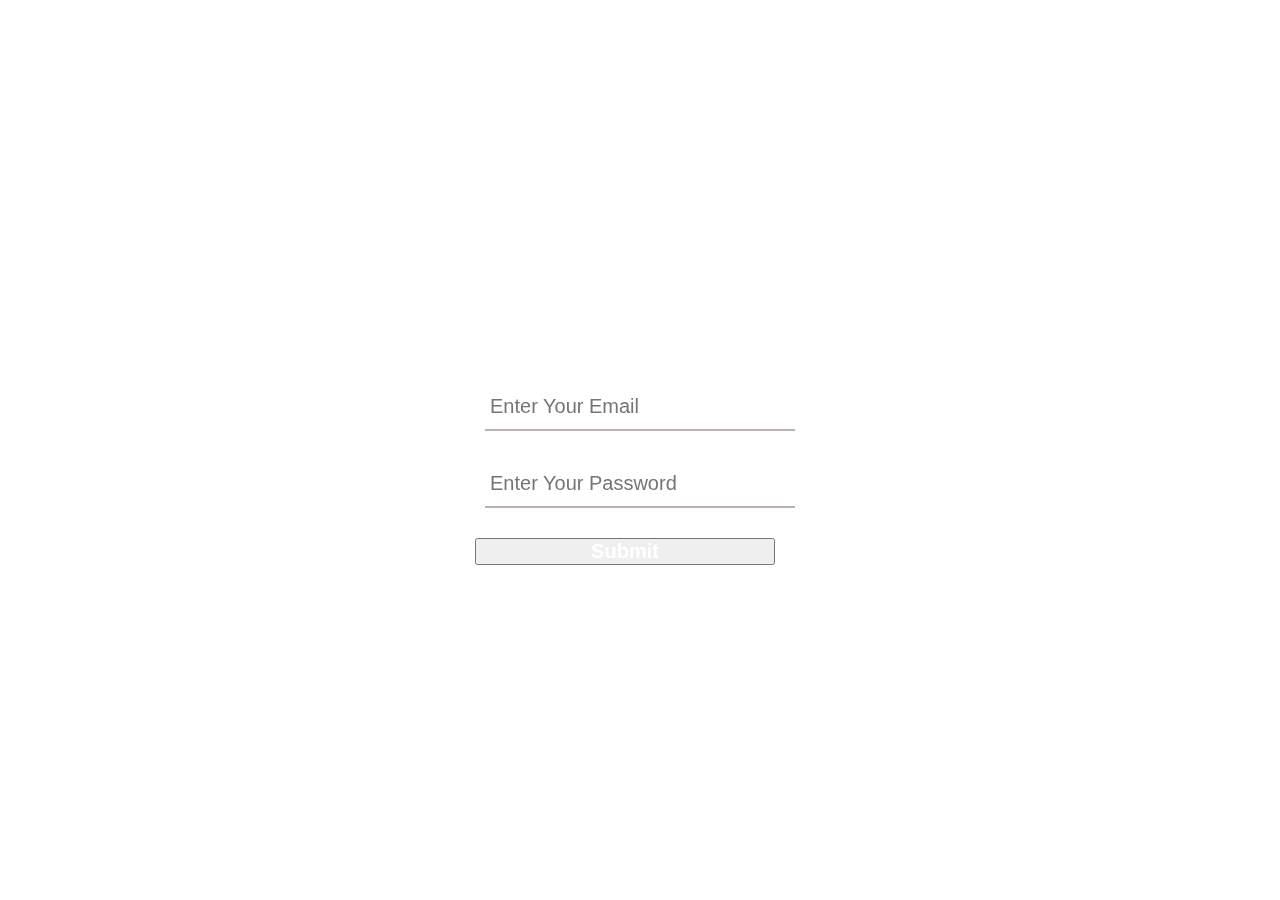
==== index.html @ ab8b8c88 "new" ====
<!DOCTYPE html>
<html lang="en">
<head>
    <meta charset="UTF-8">
    <meta name="viewport" content="width=device-width, initial-scale=1.0">
    <title>Sign up Form</title>
    <link rel="stylesheet" href="style.css">
    <link href="https://cdn.jsdelivr.net/npm/bootstrap@5.0.2/dist/css/bootstrap.min.css" rel="stylesheet" integrity="sha384-EVSTQN3/azprG1Anm3QDgpJLIm9Nao0Yz1ztcQTwFspd3yD65VohhpuuCOmLASjC" crossorigin="anonymous">
    <script src="script2.js"></script>
</head>
<body>
    <div class="container">
    <div class="form-box">
        <form action="" method="post" onsubmit=" return validation()" >
            <div id="message" class="alert alert-danger" style="display: none;">
               This is an error message
            </div>
           <h2>Sign In</h2> 
           <div class="input-box">
            <input id="email" type="email" id="email" placeholder="Enter Your Email">
           </div>
           <div class="input-box">
            <input type="password" name="Password" placeholder="Enter Your Password">
           </div>
           <div class="btn" >
           <input  class="btn btn-primary"  type="submit">

           </div>
           <div class="group">
            <span><a href="#">Forgot Password</a></span>
            <span><a href="sign.html">Sign up</a></span>
           </div>
        </form>
    </div>
    </div>

   
</body>
</html>
---- style.css ----
*{
    margin: 0;
    padding: 0;
    box-sizing: border-box;
    
}
body {
    background-image: url('https://img.freepik.com/free-vector/realistic-background-futuristic-style_23-2149129125.jpg?size=626&ext=jpg&ga=GA1.1.1826414947.1705536000&semt=ais');
    background-position: center;
    background-size: cover;
    min-height: 100vh;
    width: 100%;
  }
.container{
    display: flex;
    justify-content: center;
    align-items: center;
    min-height: 100vh;


}
.form-box{
    position: relative;
    width: 400;
    height: 550;
    border: 2px solid rgba(225,255,2550.5,);
    border-radius: 20px;
    backdrop-filter: blur(10px);
    display: flex;
    justify-content: center;
    align-items: center;
}
.form-box h2{
    color: #fff;
    text-align: center;
    font-size: 32px;

}
.form-box .input-box{
    position: relative;
    color: #fff;
    margin: 30px;
    width:310px;
    border-bottom: 2px solid #beb0b0 ;
}
.form-box .input-box input{
    width: 100%;
    height: 45px;
    background: transparent;
    border: none;
    outline: none;
    padding: 0 20px 0 5px;
    color: #e4d3d3;
    font-size: 20px;
}
.input::placeholder{
    color: hsl(0, 67%, 99%);
}
.btn .btn-primary{
    width: 300px;
    font-weight: bold;
    margin-left: 20px;
    color: rgb(255, 255, 255);
    font-size: 20px;
       

}
    
    

.group{
    display: flex;
    justify-content: space-between;
}
.group span a{
    color: #ffffff;
    text-decoration: underline;
    position: relative;
    top: 20px;
    font-weight: 800;
}
.group a:focus{
    text-decoration: underline;
}
.alert .alert-danger{
    display: none;
    background-color: rgb(18, 185, 214);
}
#message{
    background-color: rgb(211, 93, 93);
    color: rgb(0, 0, 0);
    font-size: larger;
    border: red;
    border-radius: 10px;
}
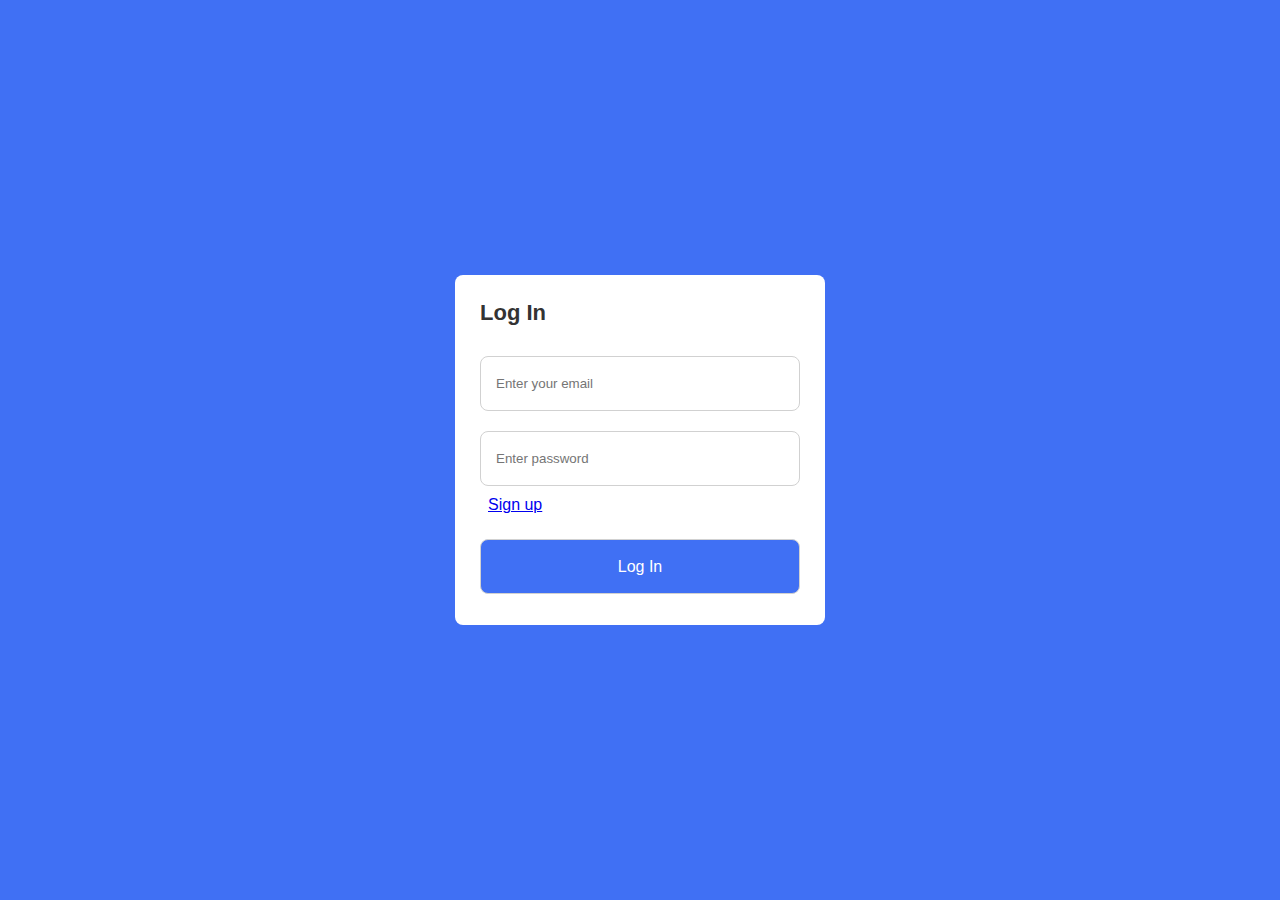
==== commit b46cc2f4: "new_version" ====
--- a/index.html
+++ b/index.html
@@ -1,43 +1,50 @@
 <!DOCTYPE html>
 <html lang="en">
-<head>
-    <meta charset="UTF-8">
-    <meta name="viewport" content="width=device-width, initial-scale=1.0">
-    <title>Sign up Form</title>
+  <head>
+    <meta charset="UTF-8" />
+    <meta http-equiv="X-UA-Compatible" content="IE=edge" />
+    <meta name="viewport" content="width=device-width, initial-scale=1.0" />
+    <title>Sign Up Form</title>
     <link rel="stylesheet" href="style.css">
-    <link href="https://cdn.jsdelivr.net/npm/bootstrap@5.0.2/dist/css/bootstrap.min.css" rel="stylesheet" integrity="sha384-EVSTQN3/azprG1Anm3QDgpJLIm9Nao0Yz1ztcQTwFspd3yD65VohhpuuCOmLASjC" crossorigin="anonymous">
-    <script src="script2.js"></script>
-</head>
-<body>
+  </head>
+  <body>
     <div class="container">
-    <div class="form-box">
-        <form action="" method="post" onsubmit=" return validation()" >
-            <div id="message" class="alert alert-danger" style="display: none;">
-               This is an error message
-            </div>
-           <h2>Sign In</h2> 
-           <div class="input-box">
-            <input id="email" type="email" id="email" placeholder="Enter Your Email">
-           </div>
-           <div class="input-box">
-            <input type="password" name="Password" placeholder="Enter Your Password">
-           </div>
-           <div class="btn" >
-           <input  class="btn btn-primary"  type="submit">
-
-           </div>
-           <div class="group">
-            <span><a href="#">Forgot Password</a></span>
-            <span><a href="sign.html">Sign up</a></span>
-           </div>
-        </form>
-    </div>
-    </div>
-
-   
-</body>
-</html>
-
-
-
-
+      <header>Log In</header>
+      <form action=>
+        <div class="field email-field">
+          <div class="input-field">
+            <input type="email" placeholder="Enter your email" class="email" />
+          </div>
+          <span class="error email-error">
+            <i class="bx bx-error-circle error-icon"></i>
+            <p class="error-text">Please enter a valid email</p>
+          </span>
+        </div>
+        <div class="field create-password">
+          <div class="input-field">
+            <input
+              type="password"
+              placeholder="Enter password"
+              class="password"
+            />
+            <i class="bx bx-hide show-hide"></i>
+          </div>
+          <span class="error password-error">
+            <i class="bx bx-error-circle error-icon"></i>
+            <p class="error-text">
+              Please enter atleast 8 charatcer with number, symbol, small and
+              capital letter.
+            </p>
+          </span>
+        <div class="link">
+            <a href="sign.html">Sign up</a>
+        </div>
+        </div>
+        <div class="input-field button">
+          <input type="submit" value="Log In" />
+        </div>
+      </form>
+    </div> 
+   <script src="script2.js"></script>
+  </body>
+</html>--- a/style.css
+++ b/style.css
@@ -1,95 +1,98 @@
-*{
-    margin: 0;
-    padding: 0;
-    box-sizing: border-box;
-    
+* {
+  margin: 0;
+  padding: 0;
+  box-sizing: border-box;
+  font-family: "Poppins", sans-serif;
 }
 body {
-    background-image: url('https://img.freepik.com/free-vector/realistic-background-futuristic-style_23-2149129125.jpg?size=626&ext=jpg&ga=GA1.1.1826414947.1705536000&semt=ais');
-    background-position: center;
-    background-size: cover;
-    min-height: 100vh;
-    width: 100%;
-  }
-.container{
-    display: flex;
-    justify-content: center;
-    align-items: center;
-    min-height: 100vh;
-
-
+  min-height: 100vh;
+  display: flex;
+  align-items: center;
+  justify-content: center;
+  background: #4070f4;
 }
-.form-box{
-    position: relative;
-    width: 400;
-    height: 550;
-    border: 2px solid rgba(225,255,2550.5,);
-    border-radius: 20px;
-    backdrop-filter: blur(10px);
-    display: flex;
-    justify-content: center;
-    align-items: center;
+.container {
+  position: relative;
+  max-width: 370px;
+  width: 100%;
+  padding: 25px;
+  border-radius: 8px;
+  background-color: #fff;
 }
-.form-box h2{
-    color: #fff;
-    text-align: center;
-    font-size: 32px;
-
+.container header {
+  font-size: 22px;
+  font-weight: 600;
+  color: #333;
 }
-.form-box .input-box{
-    position: relative;
-    color: #fff;
-    margin: 30px;
-    width:310px;
-    border-bottom: 2px solid #beb0b0 ;
+.container form {
+  margin-top: 30px;
 }
-.form-box .input-box input{
-    width: 100%;
-    height: 45px;
-    background: transparent;
-    border: none;
-    outline: none;
-    padding: 0 20px 0 5px;
-    color: #e4d3d3;
-    font-size: 20px;
+form .field {
+  margin-bottom: 20px;
 }
-.input::placeholder{
-    color: hsl(0, 67%, 99%);
+form .input-field {
+  position: relative;
+  height: 55px;
+  width: 100%;
 }
-.btn .btn-primary{
-    width: 300px;
-    font-weight: bold;
-    margin-left: 20px;
-    color: rgb(255, 255, 255);
-    font-size: 20px;
-       
-
+.input-field input {
+  height: 100%;
+  width: 100%;
+  outline: none;
+  border: none;
+  border-radius: 8px;
+  padding: 0 15px;
+  border: 1px solid #d1d1d1;
 }
-    
-    
-
-.group{
-    display: flex;
-    justify-content: space-between;
+.invalid input {
+  border-color: #d93025;
 }
-.group span a{
-    color: #ffffff;
-    text-decoration: underline;
-    position: relative;
-    top: 20px;
-    font-weight: 800;
+.input-field .show-hide {
+  position: absolute;
+  right: 13px;
+  top: 50%;
+  transform: translateY(-50%);
+  font-size: 18px;
+  color: #919191;
+  cursor: pointer;
+  padding: 3px;
 }
-.group a:focus{
-    text-decoration: underline;
+.field .error {
+  display: flex;
+  align-items: center;
+  margin-top: 6px;
+  color: #d93025;
+  font-size: 13px;
+  display: none;
 }
-.alert .alert-danger{
-    display: none;
-    background-color: rgb(18, 185, 214);
+.invalid .error {
+  display: flex;
 }
-#message{
-    background-color: rgb(211, 93, 93);
-    color: rgb(0, 0, 0);
-    font-size: larger;
-    border: red;
-    border-radius: 10px;
+.error .error-icon {
+  margin-right: 6px;
+  font-size: 15px;
 }
+.create-password .error {
+  align-items: flex-start;
+}
+.create-password .error-icon {
+  margin-top: 4px;
+}
+.button {
+  margin: 25px 0 6px;
+}
+.link{
+    margin-left: 8px;
+    margin-top: 10px;
+}
+.button input {
+  color: #fff;
+  font-size: 16px;
+  font-weight: 400;
+  background-color: #4070f4;
+  cursor: pointer;
+  transition: all 0.3s ease;
+}
+.button input:hover {
+  background-color: #0e4bf1;
+}